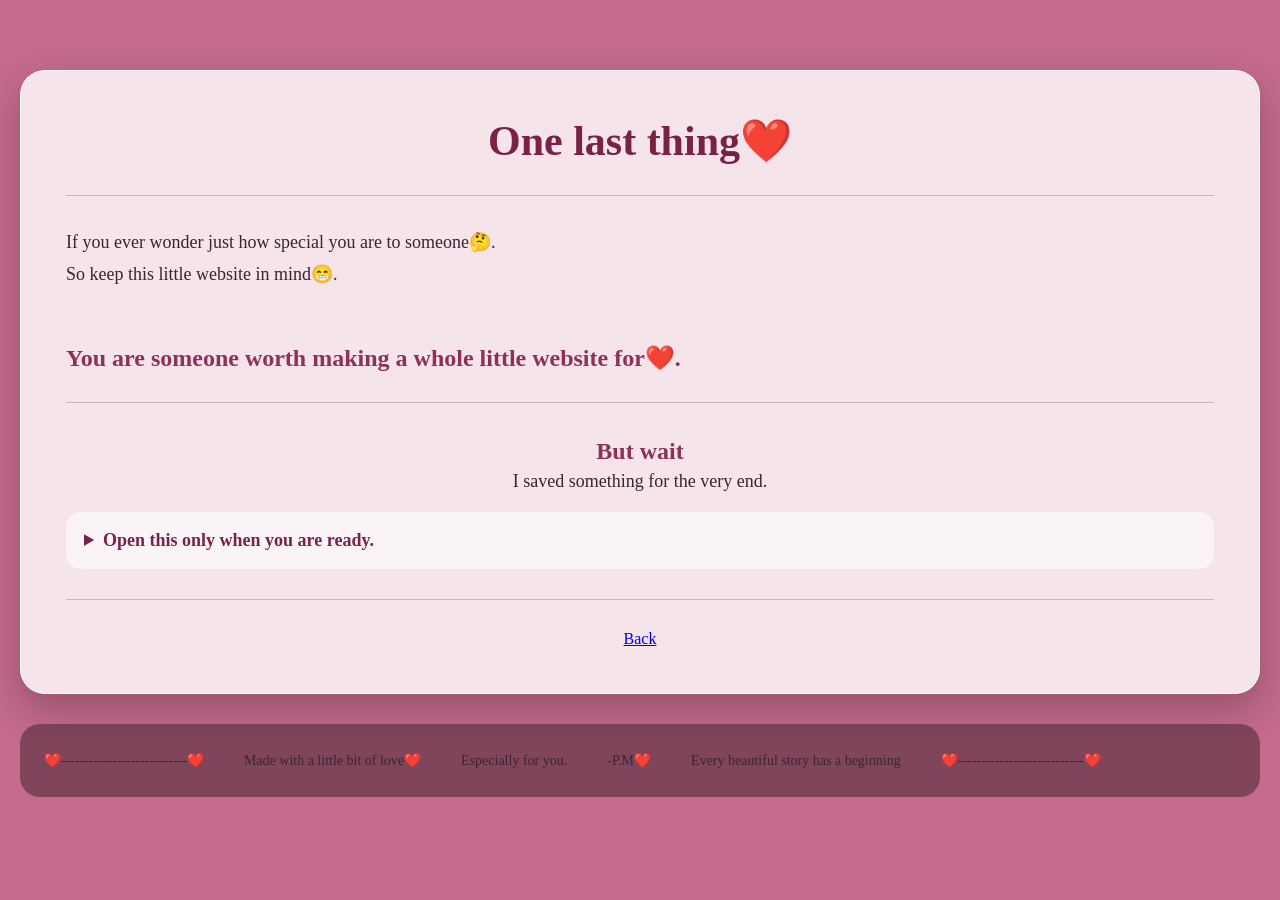
==== final.html @ 1d0c2811 "init -m project init" ====
<!doctype html>
<html lang="en">
  <head>
    <meta charset="UTF-8" />
    <meta name="viewport" content="width=device-width, initial-scale=1.0" />
    <title>For you</title>
    <link rel="stylesheet" href="style.css" />
  </head>
  <body class="final">
    <div class="card">
      <h1>One last thing❤️</h1>

      <hr />

      <p>If you ever wonder just how special you are to someone🤔.</p>

      <p>So keep this little website in mind😁.</p>

      <br />

      <h2>You are someone worth making a whole little website for❤️.</h2>
      <hr />

      <h2 class="center">But wait</h2>
      <p class="center">I saved something for the very end.</p>
      <details>
        <summary>Open this only when you are ready.</summary>
        <div class="surprise">
          <h1>surprise❤️</h1>
          <p>YOU ARE SPECIAL❤️</p>

          <p>No big words.</p>

          <p>No complicated explanation.</p>

          <p>Just one simple truth.</p>

          <h1>You are special person(P.M)❤️🥰</h1>
          <p>Made only for you❤️.</p>
        </div>
      </details>
      <hr />
      <div class="center">
        <a href="index.html">Back</a>
      </div>
    </div>

    <footer class="footer">
      <p>❤️---------------------------❤️</p>
      <p>Made with a little bit of love❤️</p>
      <p>Especially for you.</p>
      <p>-P.M❤️</p>
      <p>Every beautiful story has a beginning</p>
      <p>❤️---------------------------❤️</p>
    </footer>
  </body>
</html>
---- style.css ----
* {
  margin: 0;
  padding: 0;
  box-sizing: border-box;
}

html {
  scroll-behavior: smooth;
}
body {
  background-color: #c56b8d;
  margin: 0;
  min-height: 100vh;
  font-family: Georgia, "Times New Roman", Times, serif;
  color: #3b2430;

  background-size: cover;
  background-position: center;
  background-repeat: no repeat;
  background-attachment: fixed;

  padding: 40px 20px;
}
.navbar {
  height: 60px;
  width: auto;
  background-color: pink;

  display: flex;
  justify-content: center;
  align-items: center;
  padding: 15px 20px;
  border-radius: 20px;
}
ul {
  display: flex;
  gap: 200px;
  list-style: none;
}
nav a {
  color: #6d1f40;
  text-decoration: none;
  font-size: 16px;
  /* white-space: nowrap; */
  display: inline-block;
  width: 150px;

  text-align: center;
}
nav a:hover {
  color: #b13d69;
}
body.home {
  background-image: url("bg1.jpeg");
}
body.memories {
  background-image: url("bg2.jpeg");
}
body.confession {
  background-image: url("bg3.jpeg");
}
body.final {
  background-image: url("bg4.jpeg");
}

.card {
  width: 100% max-width 800px;

  margin: 30px auto;

  padding: 45px;

  background: rgba(255, 255, 255, 0.82);
  border: 1px solid rgba(255, 255, 255, 0.9);
  border-radius: 25px;
  box-shadow: 0 15px 40px rgba(0, 0, 0, 0.25);
  backdrop-filter: blur(5px);
}
/* p {
  text-align: center;
} */
/* body.memories {
  min-height: 100vh;
  height: auto;
}
.footer {
  position: static;
  width: 100%;
  margin-top: 40px;
   text-align: center;
 
} */

h1 {
  text-align: center;
  color: #7a2148;
  font-size: 42px;
  margin-bottom: 25px;
}
/* .text {
  text-align: center;
  font-size: 50px;
} */
h2 {
  color: #8d3157;
  margin-top: 35px;
}

h3 {
  color: #9b4165;
  margin: top 29px;
  text-align: center;
}
p {
  font-size: 18px;
  line-height: 1.8;
}
hr {
  border: none;
  height: 1px;
  background: rgba(130, 50, 80, 0.3);
  margin: 30px 0;
}
.center {
  text-align: center;
}
.button {
  display: inline-block;
  padding: 13px 25px;
  margin-top: 20px;
  background: #8d3157;
  color: white;
  text-decoration: none;
  border-radius: 30px;
  font-size: 17px;
  transition: 0.3s;
}
.button:hover {
  background: #6d1f40;
  transform: translateY(-2px);
}
audio {
  width: 100%;
  margin: 15px 0;
}
.photo-box {
  text-align: center;
  margin: 30px 0;
}
.photo-box img {
  width: 100%;
  max-width: 500px;
  border-radius: 20px;
  box-shadow: 0 10px 25px rgba(0, 0, 0, 0.25);
}
.photo-box figcaption {
  margin-top: 12px;
  font-style: italic;
  color: #704052;
}
.timeline-item {
  border-left: 3px solid #c56b8d;
  padding-left: 25px;
  margin: 30px 0;
}
.timeline-item {
  margin-bottom: 30px;
  padding: 20px;
  background: rgba(255, 255, 255, 0.55);
  border-radius: 15px;
}
.timeline-item h3 {
  margin-top: 0;
}
details {
  margin: 15px 0;
  padding: 18px;
  background: rgba(255, 255, 255, 0.6);
  border-radius: 15px;
  cursor: pointer;
}
summary {
  font-weight: bold;
  color: #7a2148;
  font-size: 18px;
}
details p {
  margin-bottom: 0;
}
.surprise {
  text-align: center;
  padding: 25px;
  background: rgba(255, 220, 232, 0.6);
  border-radius: 20px;
  margin-top: 30px;
}
.footer {
  width: 100%;
  max-width: 9000px;
  margin: 30px auto;
  padding: 4px;
  text-align: center;
  margin-top: 30px;

  background: rgba(0, 0, 0, 0.35);
  border-radius: 20px;
  backdrop-filter: blur(5px);
  display: flex;
}

.footer p {
  margin: 5px 0;
  font-size: 14px;
  text-align: center;
  justify-content: center;

  padding: 15px 20px;
  border-radius: 20px;
}
@media (max-width: 600px) {
  body {
    padding: 15px;
  }
  .card {
    padding: 25px 20px;
    margin: 10px auto;
  }
  h1 {
    font-size: 32px;
  }
  p {
    font-size: 16px;
  }
  /* .navbar{
    gap:
    padding
  }
  .nav a{
    font-size: 11px;
  } */
}
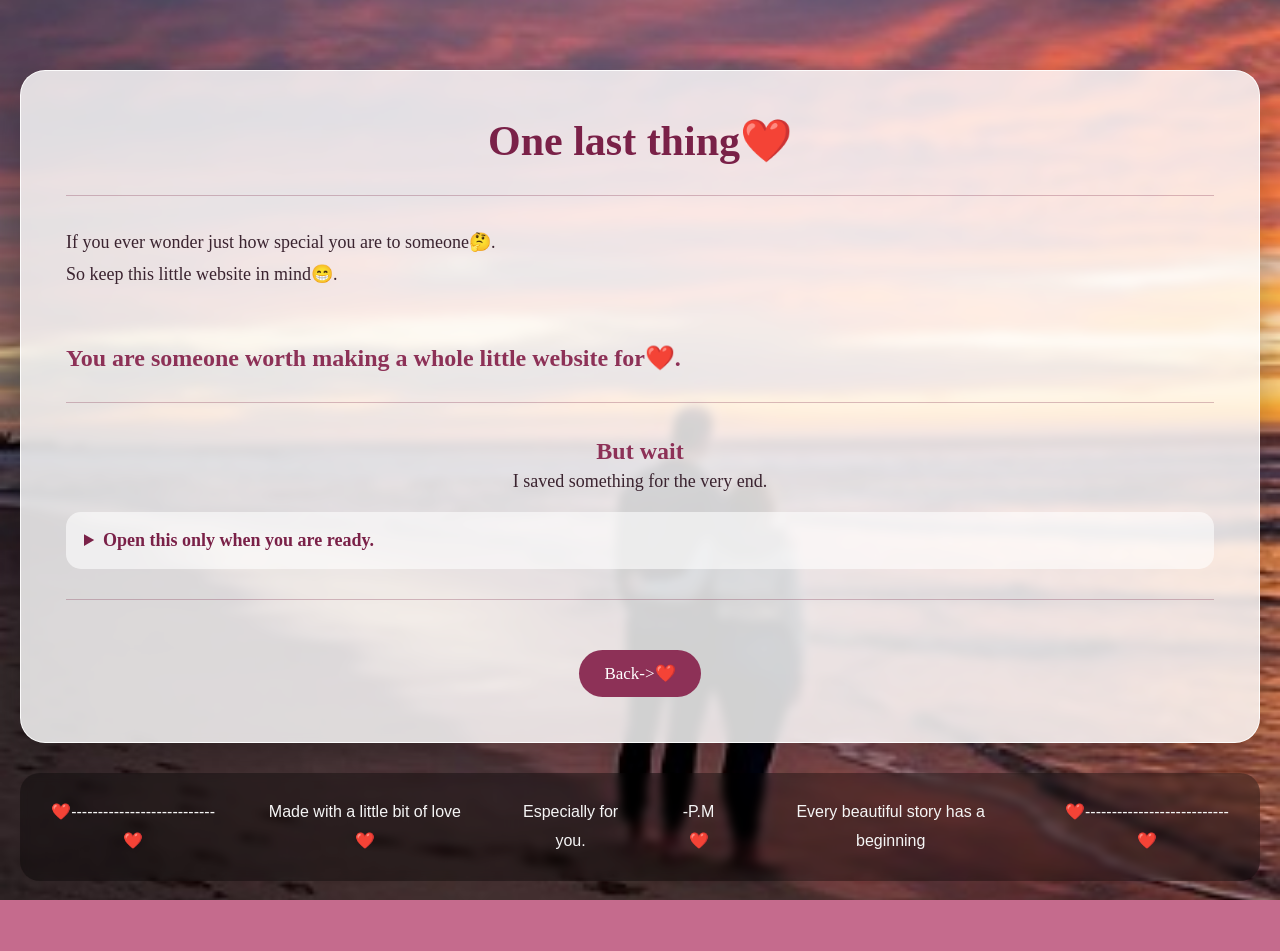
==== commit 26f3b3c3: "'fixed'" ====
--- a/final.html
+++ b/final.html
@@ -41,7 +41,7 @@
       </details>
       <hr />
       <div class="center">
-        <a href="index.html">Back</a>
+        <a href="index.html" class="under">Back->❤️</a>
       </div>
     </div>
 
--- a/style.css
+++ b/style.css
@@ -7,6 +7,7 @@
 html {
   scroll-behavior: smooth;
 }
+
 body {
   background-color: #c56b8d;
   margin: 0;
@@ -21,6 +22,7 @@
 
   padding: 40px 20px;
 }
+
 .navbar {
   height: 60px;
   width: auto;
@@ -32,11 +34,13 @@
   padding: 15px 20px;
   border-radius: 20px;
 }
+
 ul {
   display: flex;
   gap: 200px;
   list-style: none;
 }
+
 nav a {
   color: #6d1f40;
   text-decoration: none;
@@ -47,18 +51,23 @@
 
   text-align: center;
 }
+
 nav a:hover {
   color: #b13d69;
 }
+
 body.home {
-  background-image: url("bg1.jpeg");
-}
+  background-image: url("bg2.jpeg");
+}
+
 body.memories {
-  background-image: url("bg2.jpeg");
-}
+  background-image: url("bg5.jpeg");
+}
+
 body.confession {
   background-image: url("bg3.jpeg");
 }
+
 body.final {
   background-image: url("bg4.jpeg");
 }
@@ -76,6 +85,7 @@
   box-shadow: 0 15px 40px rgba(0, 0, 0, 0.25);
   backdrop-filter: blur(5px);
 }
+
 /* p {
   text-align: center;
 } */
@@ -97,6 +107,7 @@
   font-size: 42px;
   margin-bottom: 25px;
 }
+
 /* .text {
   text-align: center;
   font-size: 50px;
@@ -111,19 +122,35 @@
   margin: top 29px;
   text-align: center;
 }
+
 p {
   font-size: 18px;
   line-height: 1.8;
 }
+
+.under {
+  display: inline-block;
+  padding: 13px 25px;
+  margin-top: 20px;
+  background: #8d3157;
+  color: white;
+  text-decoration: none;
+  border-radius: 30px;
+  font-size: 17px;
+  transition: 0.3s;
+}
+
 hr {
   border: none;
   height: 1px;
   background: rgba(130, 50, 80, 0.3);
   margin: 30px 0;
 }
+
 .center {
   text-align: center;
 }
+
 .button {
   display: inline-block;
   padding: 13px 25px;
@@ -135,43 +162,52 @@
   font-size: 17px;
   transition: 0.3s;
 }
+
 .button:hover {
   background: #6d1f40;
   transform: translateY(-2px);
 }
+
 audio {
   width: 100%;
   margin: 15px 0;
 }
+
 .photo-box {
   text-align: center;
   margin: 30px 0;
 }
+
 .photo-box img {
   width: 100%;
   max-width: 500px;
   border-radius: 20px;
   box-shadow: 0 10px 25px rgba(0, 0, 0, 0.25);
 }
+
 .photo-box figcaption {
   margin-top: 12px;
   font-style: italic;
   color: #704052;
 }
+
 .timeline-item {
   border-left: 3px solid #c56b8d;
   padding-left: 25px;
   margin: 30px 0;
 }
+
 .timeline-item {
   margin-bottom: 30px;
   padding: 20px;
   background: rgba(255, 255, 255, 0.55);
   border-radius: 15px;
 }
+
 .timeline-item h3 {
   margin-top: 0;
 }
+
 details {
   margin: 15px 0;
   padding: 18px;
@@ -179,14 +215,17 @@
   border-radius: 15px;
   cursor: pointer;
 }
+
 summary {
   font-weight: bold;
   color: #7a2148;
   font-size: 18px;
 }
+
 details p {
   margin-bottom: 0;
 }
+
 .surprise {
   text-align: center;
   padding: 25px;
@@ -194,11 +233,12 @@
   border-radius: 20px;
   margin-top: 30px;
 }
+
 .footer {
   width: 100%;
   max-width: 9000px;
   margin: 30px auto;
-  padding: 4px;
+  padding: 10px 4px;
   text-align: center;
   margin-top: 30px;
 
@@ -206,36 +246,42 @@
   border-radius: 20px;
   backdrop-filter: blur(5px);
   display: flex;
+  justify-content: space-around;
 }
 
 .footer p {
-  margin: 5px 0;
-  font-size: 14px;
+  font-size: 16px;
   text-align: center;
   justify-content: center;
-
+  color: whitesmoke;
+  font-family: Arial, Helvetica, sans-serif;
   padding: 15px 20px;
   border-radius: 20px;
 }
+
 @media (max-width: 600px) {
   body {
     padding: 15px;
   }
+
   .card {
     padding: 25px 20px;
     margin: 10px auto;
   }
+
   h1 {
     font-size: 32px;
   }
+
   p {
     font-size: 16px;
   }
-  /* .navbar{
-    gap:
-    padding
-  }
-  .nav a{
+
+  .navbar {
+    gap: 5px;
+    padding: 10px;
+  }
+  .nav a {
     font-size: 11px;
-  } */
-}
+  }
+}
